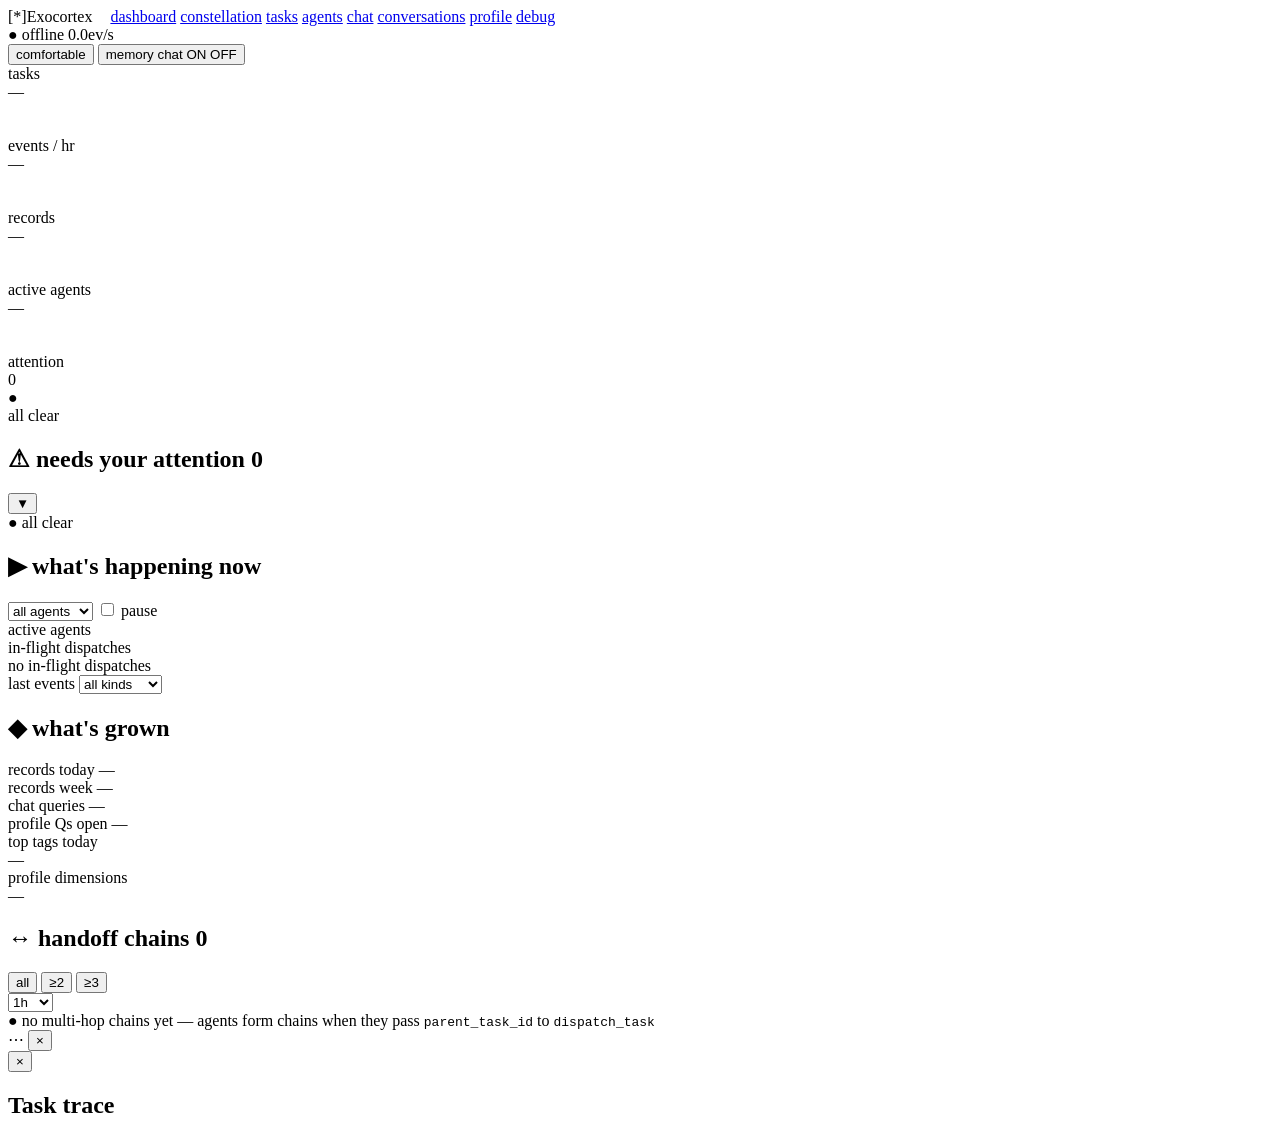
==== src/exocortex/operator/web/static/index.html @ 9dc9dac2 "Initial release: Exocortex v0.1.0 Local-first multi-agent coordination platform — shared memory, pol" ====
<!doctype html>
<html lang="en">
<head>
  <meta charset="utf-8" />
  <meta name="viewport" content="width=device-width, initial-scale=1" />
  <title>Exocortex — live dashboard</title>
  <link rel="stylesheet" href="/static/app.css" />
</head>
<body class="dash-body" data-density="comfortable">
  <header class="app-header">
    <div style="display:flex; align-items:center; gap:18px;">
      <div class="brand"><span class="glyph">[*]</span>Exocortex</div>
      <nav>
        <a href="/" class="active">dashboard</a>
        <a href="/memory">constellation</a>
        <a href="/tasks">tasks</a>
        <a href="/static/agents.html">agents</a>
        <a href="/chat">chat</a>
        <a href="/static/conversations.html">conversations</a>
        <a href="/static/profile.html">profile</a>
        <a href="/static/debug.html">debug</a>
      </nav>
    </div>
    <div class="header-right">
      <div class="status-strip" id="status-strip">
        <span class="kpi"><span id="kpi-ws-dot" style="color: var(--danger);">●</span> <span id="kpi-ws">offline</span></span>
        <span class="kpi"><span class="num alive" id="kpi-eps">0.0</span>ev/s</span>
      </div>
      <button type="button" class="dash-density" id="dash-density" title="toggle density">
        <span class="label" id="dash-density-label">comfortable</span>
      </button>
      <button type="button" class="mem-toggle off" id="mem-toggle" aria-label="memory chat toggle" title="Toggle memory chat">
        <span class="label">memory&nbsp;chat</span>
        <span class="switch">
          <span class="on">ON</span>
          <span class="off">OFF</span>
        </span>
      </button>
    </div>
  </header>

  <main class="dash-v2">
    <!-- KPI strip -->
    <section class="dash-kpis" id="dash-kpis" aria-label="dashboard kpis">
      <div class="dash-kpi" data-metric="tasks">
        <div class="kpi-label">tasks</div>
        <div class="kpi-row">
          <div class="kpi-num" id="kpi-tasks">—</div>
          <svg class="kpi-spark" id="kpi-tasks-spark" width="60" height="14" aria-hidden="true"></svg>
        </div>
        <div class="kpi-delta" id="kpi-tasks-delta">&nbsp;</div>
      </div>

      <div class="dash-kpi" data-metric="events">
        <div class="kpi-label">events / hr</div>
        <div class="kpi-row">
          <div class="kpi-num" id="kpi-events-hr">—</div>
          <svg class="kpi-spark" id="kpi-events-spark" width="60" height="14" aria-hidden="true"></svg>
        </div>
        <div class="kpi-delta" id="kpi-events-delta">&nbsp;</div>
      </div>

      <div class="dash-kpi" data-metric="records">
        <div class="kpi-label">records</div>
        <div class="kpi-row">
          <div class="kpi-num" id="kpi-records">—</div>
          <svg class="kpi-spark" id="kpi-records-spark" width="60" height="14" aria-hidden="true"></svg>
        </div>
        <div class="kpi-delta" id="kpi-records-delta">&nbsp;</div>
      </div>

      <div class="dash-kpi" data-metric="agents">
        <div class="kpi-label">active agents</div>
        <div class="kpi-row">
          <div class="kpi-num" id="kpi-agents">—</div>
          <svg class="kpi-spark" id="kpi-agents-spark" width="60" height="14" aria-hidden="true"></svg>
        </div>
        <div class="kpi-delta" id="kpi-agents-delta">&nbsp;</div>
      </div>

      <div class="dash-kpi attention" data-metric="attention" id="kpi-attention-card">
        <div class="kpi-label">attention</div>
        <div class="kpi-row">
          <div class="kpi-num" id="kpi-attention">0</div>
          <span class="kpi-glyph" id="kpi-attention-glyph">●</span>
        </div>
        <div class="kpi-delta" id="kpi-attention-delta">all clear</div>
      </div>
    </section>

    <!-- Attention panel -->
    <section class="dash-panel attn-panel" id="attn-panel" aria-label="needs your attention">
      <div class="dash-panel-head">
        <h2>
          <span class="glyph">⚠</span>
          <span class="title">needs your attention</span>
          <span class="count" id="attn-count">0</span>
        </h2>
        <button type="button" class="dash-collapse" id="attn-collapse" title="collapse" aria-expanded="true">▼</button>
      </div>
      <div class="dash-panel-body" id="attn-body">
        <div class="attn-list" id="attn-list"></div>
        <div class="attn-empty" id="attn-empty">
          <span class="dot">●</span>
          <span class="txt">all clear</span>
        </div>
      </div>
    </section>

    <!-- 3-column row: happening + grown + chains side-by-side. Keeps
         everything above the fold on typical laptop widths; stacks
         vertically below 1100px. -->
    <section class="dash-row dash-row-3col">
      <section class="dash-panel happening-panel" aria-label="what's happening now">
        <div class="dash-panel-head">
          <h2>
            <span class="glyph">▶</span>
            <span class="title">what's happening now</span>
          </h2>
          <div class="happen-controls">
            <select id="happen-agent-filter" class="dash-select" aria-label="agent filter">
              <option value="all">all agents</option>
              <option value="active">active only</option>
            </select>
            <label class="dash-check"><input type="checkbox" id="happen-pause" /> pause</label>
          </div>
        </div>
        <div class="dash-panel-body">
          <div class="happen-section">
            <div class="happen-h">active agents</div>
            <div class="happen-agents" id="happen-agents"></div>
          </div>

          <div class="happen-section">
            <div class="happen-h">in-flight dispatches</div>
            <div class="happen-dispatches" id="happen-dispatches">
              <div class="happen-empty">no in-flight dispatches</div>
            </div>
          </div>

          <div class="happen-section happen-feed-section">
            <div class="happen-h">
              <span>last events</span>
              <select id="happen-feed-kind" class="dash-select dash-select-sm" aria-label="event kind filter">
                <option value="all">all kinds</option>
                <option value="task">task.*</option>
                <option value="tool">tool.*</option>
                <option value="memory">memory.*</option>
                <option value="approval">approval.*</option>
                <option value="handoff">handoff.*</option>
              </select>
            </div>
            <div class="happen-feed" id="happen-feed"></div>
          </div>
        </div>
      </section>

      <section class="dash-panel grown-panel" aria-label="what's grown">
        <div class="dash-panel-head">
          <h2>
            <span class="glyph">◆</span>
            <span class="title">what's grown</span>
          </h2>
        </div>
        <div class="dash-panel-body">
          <div class="grown-stats" id="grown-stats">
            <div class="grown-stat">
              <span class="k">records today</span>
              <span class="v" id="grown-records-today">—</span>
            </div>
            <div class="grown-stat">
              <span class="k">records week</span>
              <span class="v" id="grown-records-week">—</span>
            </div>
            <div class="grown-stat">
              <span class="k">chat queries</span>
              <span class="v" id="grown-chat-queries">—</span>
            </div>
            <div class="grown-stat">
              <span class="k">profile Qs open</span>
              <span class="v" id="grown-profile-q">—</span>
              <a class="grown-stat-link" id="grown-profile-link" href="/static/profile.html" hidden>answer ↗</a>
            </div>
          </div>

          <div class="grown-section">
            <div class="grown-h">top tags today</div>
            <div class="grown-tags" id="grown-tags">
              <div class="grown-empty">—</div>
            </div>
          </div>

          <div class="grown-section">
            <div class="grown-h">profile dimensions</div>
            <div class="grown-dims" id="grown-dims">
              <div class="grown-empty">—</div>
            </div>
          </div>
        </div>
      </section>

      <!-- Chains as third column in the row. -->
      <section class="dash-panel chains-panel" id="chains-panel" aria-label="handoff chains">
        <div class="dash-panel-head">
          <h2>
            <span class="glyph">↔</span>
            <span class="title">handoff chains</span>
            <span class="count" id="chains-count">0</span>
          </h2>
          <div class="chains-controls">
            <div class="chains-chips" role="tablist" aria-label="min hops">
              <button type="button" class="chain-chip" data-min-hops="1">all</button>
              <button type="button" class="chain-chip" data-min-hops="2">≥2</button>
              <button type="button" class="chain-chip" data-min-hops="3">≥3</button>
            </div>
            <select id="chains-window" class="dash-select dash-select-sm" aria-label="time window">
              <option value="1h">1h</option>
              <option value="24h">24h</option>
              <option value="7d">7d</option>
              <option value="all">all</option>
            </select>
          </div>
        </div>
        <div class="dash-panel-body">
          <div class="chains-list" id="chains-list"></div>
          <div class="chains-empty" id="chains-empty">
            <span class="dot mono">●</span>
            <span class="txt mono">no multi-hop chains yet — agents form chains when they pass <code>parent_task_id</code> to <code>dispatch_task</code></span>
          </div>
        </div>
      </section>
    </section>

  </main>

  <!-- Swimlane drawer (hidden until a chain is opened) -->
  <aside class="chain-drawer" id="chain-drawer" aria-hidden="true">
    <div class="chain-drawer-handle">
      <span class="cdh-grip mono">⋯</span>
      <button type="button" class="chain-drawer-close" id="chain-drawer-close" aria-label="close swimlane">×</button>
    </div>
    <div class="chain-drawer-body" id="chain-drawer-body"></div>
  </aside>

  <aside class="trace-panel" id="trace-panel">
    <button class="close" id="trace-close" aria-label="close trace">×</button>
    <h2>Task trace</h2>
    <div class="task-id" id="trace-task-id"></div>
    <div id="trace-events"></div>
  </aside>

  <script src="/static/memchat.js"></script>
  <script src="/static/chains.js"></script>
  <script src="/static/dashboard.js"></script>
</body>
</html>
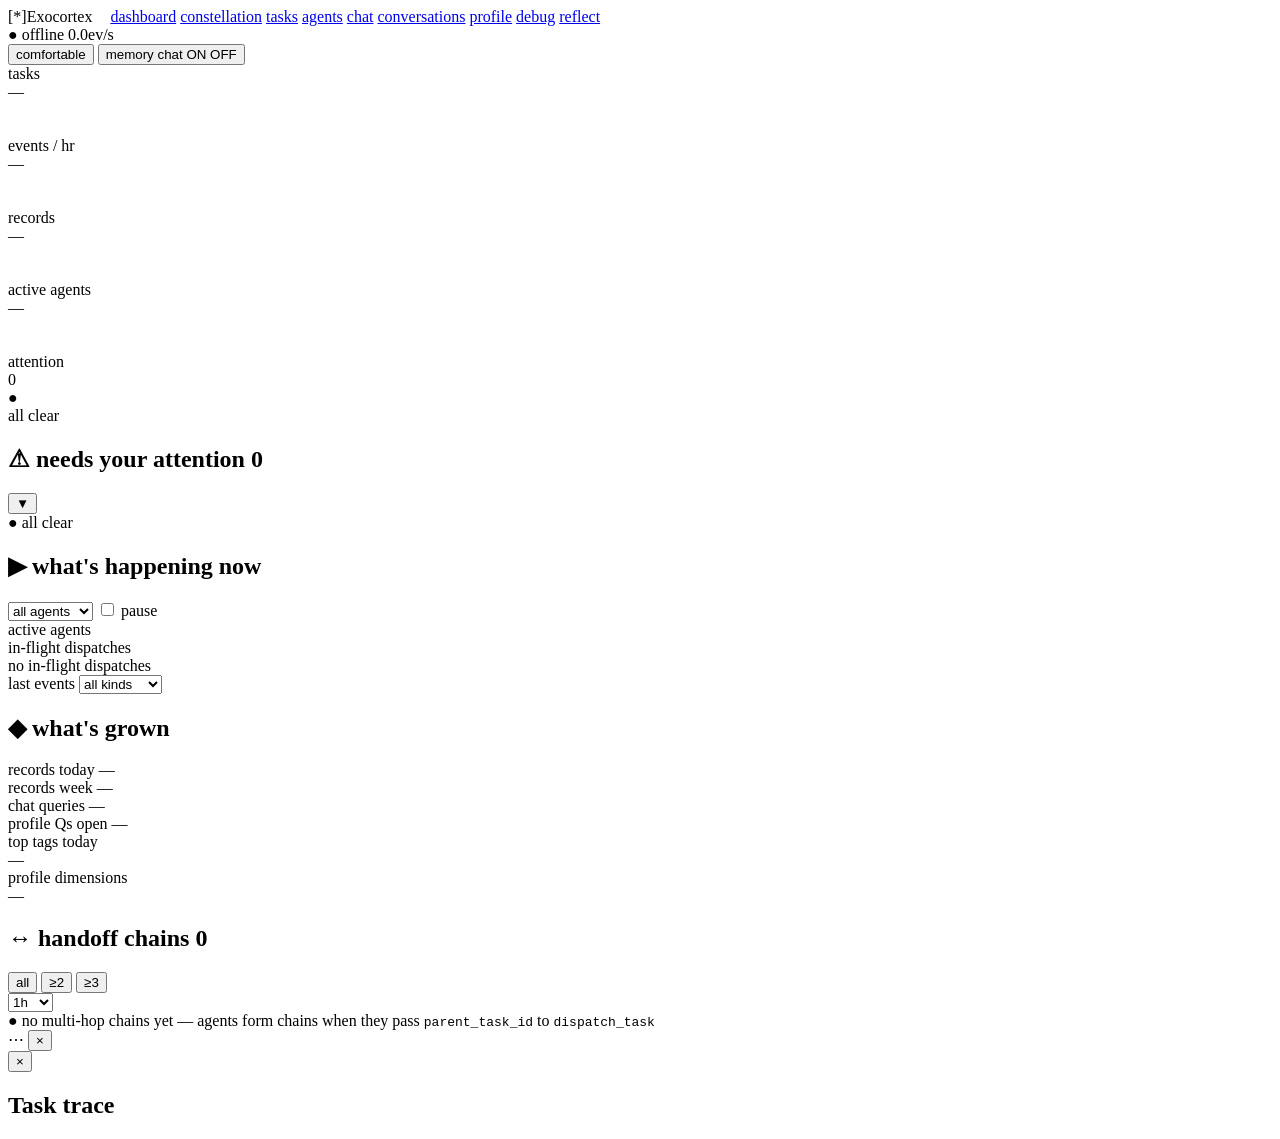
==== commit 7051baa9: "feat(reflect): /reflect page + insights API (projection over events) Adds GET/POST /api/insights* ro" ====
--- a/src/exocortex/operator/web/static/index.html
+++ b/src/exocortex/operator/web/static/index.html
@@ -19,6 +19,7 @@
         <a href="/static/conversations.html">conversations</a>
         <a href="/static/profile.html">profile</a>
         <a href="/static/debug.html">debug</a>
+        <a href="/reflect">reflect</a>
       </nav>
     </div>
     <div class="header-right">
@@ -249,6 +250,7 @@
     <div id="trace-events"></div>
   </aside>
 
+  <script src="/static/common.js"></script>
   <script src="/static/memchat.js"></script>
   <script src="/static/chains.js"></script>
   <script src="/static/dashboard.js"></script>
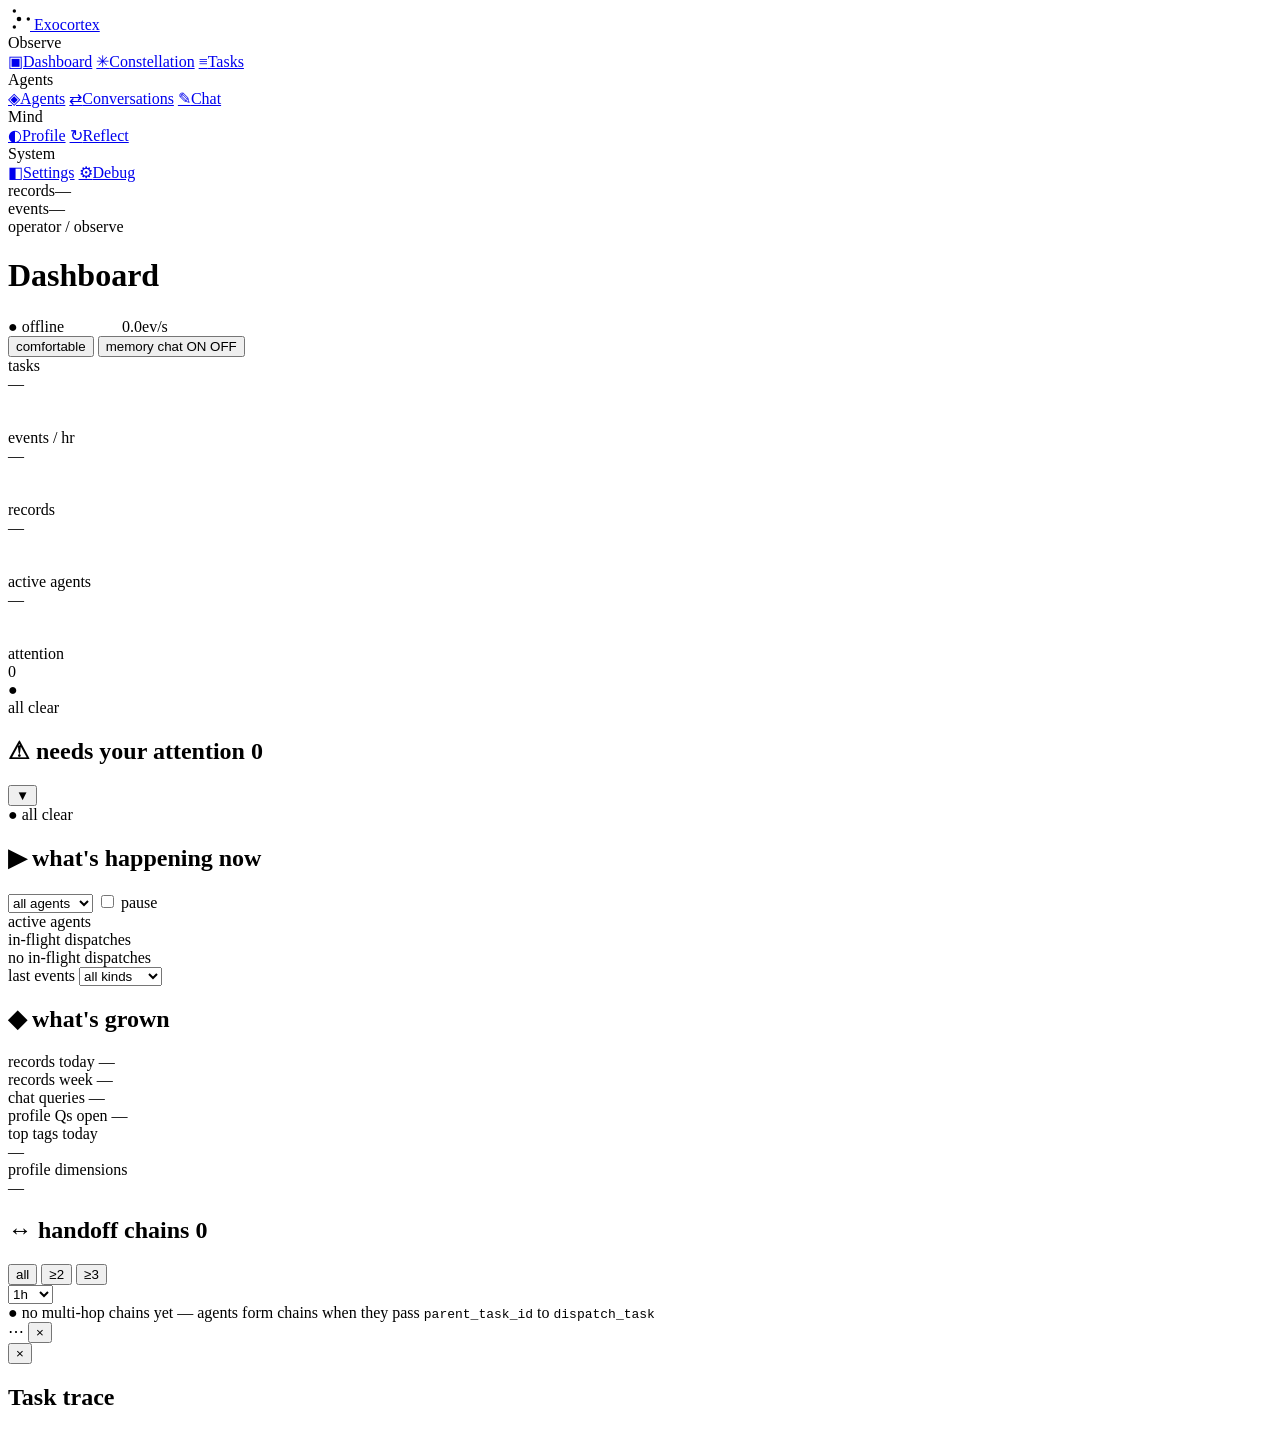
==== commit 862edbbb: "ui: v2 visual refresh — left rail, 6-theme token system, motion, Settings - app.css: replace the Git" ====
--- a/src/exocortex/operator/web/static/index.html
+++ b/src/exocortex/operator/web/static/index.html
@@ -1,31 +1,54 @@
 <!doctype html>
 <html lang="en">
 <head>
+<script>/* theme boot: set data-theme before first paint (persisted by Settings) */
+try{var _t=localStorage.getItem("exo-theme");if(_t&&_t!=="auto")document.documentElement.dataset.theme=_t;}catch(e){}</script>
   <meta charset="utf-8" />
   <meta name="viewport" content="width=device-width, initial-scale=1" />
   <title>Exocortex — live dashboard</title>
   <link rel="stylesheet" href="/static/app.css" />
 </head>
-<body class="dash-body" data-density="comfortable">
+<body class="shell-v2 dash-body" data-density="comfortable">
+  <nav class="rail" aria-label="primary">
+    <a class="brand" href="/"><svg width="22" height="22" viewBox="0 0 26 26" aria-hidden="true">
+          <polygon points="24,13 18.5,22.5 7.5,22.5 2,13 7.5,3.5 18.5,3.5" fill="none" stroke="var(--accent)" stroke-width="1.7" stroke-linejoin="round"/>
+          <path d="M13 13 L24 13 M13 13 L7.5 22.5 M13 13 L7.5 3.5" fill="none" stroke="var(--accent-2)" stroke-width="1.4"/>
+          <circle cx="24" cy="13" r="2" fill="var(--accent-2)"/><circle cx="7.5" cy="22.5" r="2" fill="var(--accent-2)"/><circle cx="7.5" cy="3.5" r="2" fill="var(--accent-2)"/>
+          <circle cx="13" cy="13" r="2.7" fill="var(--accent)"/>
+        </svg>
+      <span class="brand-name">Exocortex</span>
+    </a>
+    <div class="rail-group-h">Observe</div>
+    <a class="nav-item active" href="/" aria-current="page"><span class="ico">▣</span><span class="lbl">Dashboard</span></a>
+    <a class="nav-item" href="/memory"><span class="ico">✳</span><span class="lbl">Constellation</span></a>
+    <a class="nav-item" href="/tasks"><span class="ico">≡</span><span class="lbl">Tasks</span></a>
+    <div class="rail-group-h">Agents</div>
+    <a class="nav-item" href="/agents"><span class="ico">◈</span><span class="lbl">Agents</span></a>
+    <a class="nav-item" href="/conversations"><span class="ico">⇄</span><span class="lbl">Conversations</span></a>
+    <a class="nav-item" href="/chat"><span class="ico">✎</span><span class="lbl">Chat</span></a>
+    <div class="rail-group-h">Mind</div>
+    <a class="nav-item" href="/profile"><span class="ico">◐</span><span class="lbl">Profile</span></a>
+    <a class="nav-item" href="/reflect"><span class="ico">↻</span><span class="lbl">Reflect</span></a>
+    <div class="rail-group-h">System</div>
+    <a class="nav-item" href="/settings"><span class="ico">◧</span><span class="lbl">Settings</span></a>
+    <a class="nav-item" href="/debug"><span class="ico">⚙</span><span class="lbl">Debug</span></a>
+    <div class="rail-foot">
+      <div class="stat-box">
+        <div class="srow"><span class="k">records</span><span class="v" id="rail-records">—</span></div>
+        <div class="srow"><span class="k">events</span><span class="v" id="rail-events">—</span></div>
+      </div>
+    </div>
+  </nav>
+  <div class="main-col">
   <header class="app-header">
-    <div style="display:flex; align-items:center; gap:18px;">
-      <div class="brand"><span class="glyph">[*]</span>Exocortex</div>
-      <nav>
-        <a href="/" class="active">dashboard</a>
-        <a href="/memory">constellation</a>
-        <a href="/tasks">tasks</a>
-        <a href="/static/agents.html">agents</a>
-        <a href="/chat">chat</a>
-        <a href="/static/conversations.html">conversations</a>
-        <a href="/static/profile.html">profile</a>
-        <a href="/static/debug.html">debug</a>
-        <a href="/reflect">reflect</a>
-      </nav>
+    <div class="page-title">
+      <div class="crumb">operator / observe</div>
+      <h1>Dashboard</h1>
     </div>
     <div class="header-right">
       <div class="status-strip" id="status-strip">
         <span class="kpi"><span id="kpi-ws-dot" style="color: var(--danger);">●</span> <span id="kpi-ws">offline</span></span>
-        <span class="kpi"><span class="num alive" id="kpi-eps">0.0</span>ev/s</span>
+        <span class="kpi kpi-ekg"><svg width="54" height="16" viewBox="0 0 54 16" aria-hidden="true"><path d="M0 8 L10 8 L14 8 L17 3 L20 13 L23 8 L34 8 L38 6 L41 10 L44 8 L54 8" fill="none" stroke="var(--accent)" stroke-width="1.6" stroke-linejoin="round" opacity=".3"/><path class="ekg-sweep" pathLength="100" d="M0 8 L10 8 L14 8 L17 3 L20 13 L23 8 L34 8 L38 6 L41 10 L44 8 L54 8" fill="none" stroke="var(--accent)" stroke-width="1.6" stroke-linejoin="round"/></svg><span class="num alive" id="kpi-eps">0.0</span>ev/s</span>
       </div>
       <button type="button" class="dash-density" id="dash-density" title="toggle density">
         <span class="label" id="dash-density-label">comfortable</span>
@@ -254,5 +277,6 @@
   <script src="/static/memchat.js"></script>
   <script src="/static/chains.js"></script>
   <script src="/static/dashboard.js"></script>
+  </div><!-- /main-col -->
 </body>
 </html>
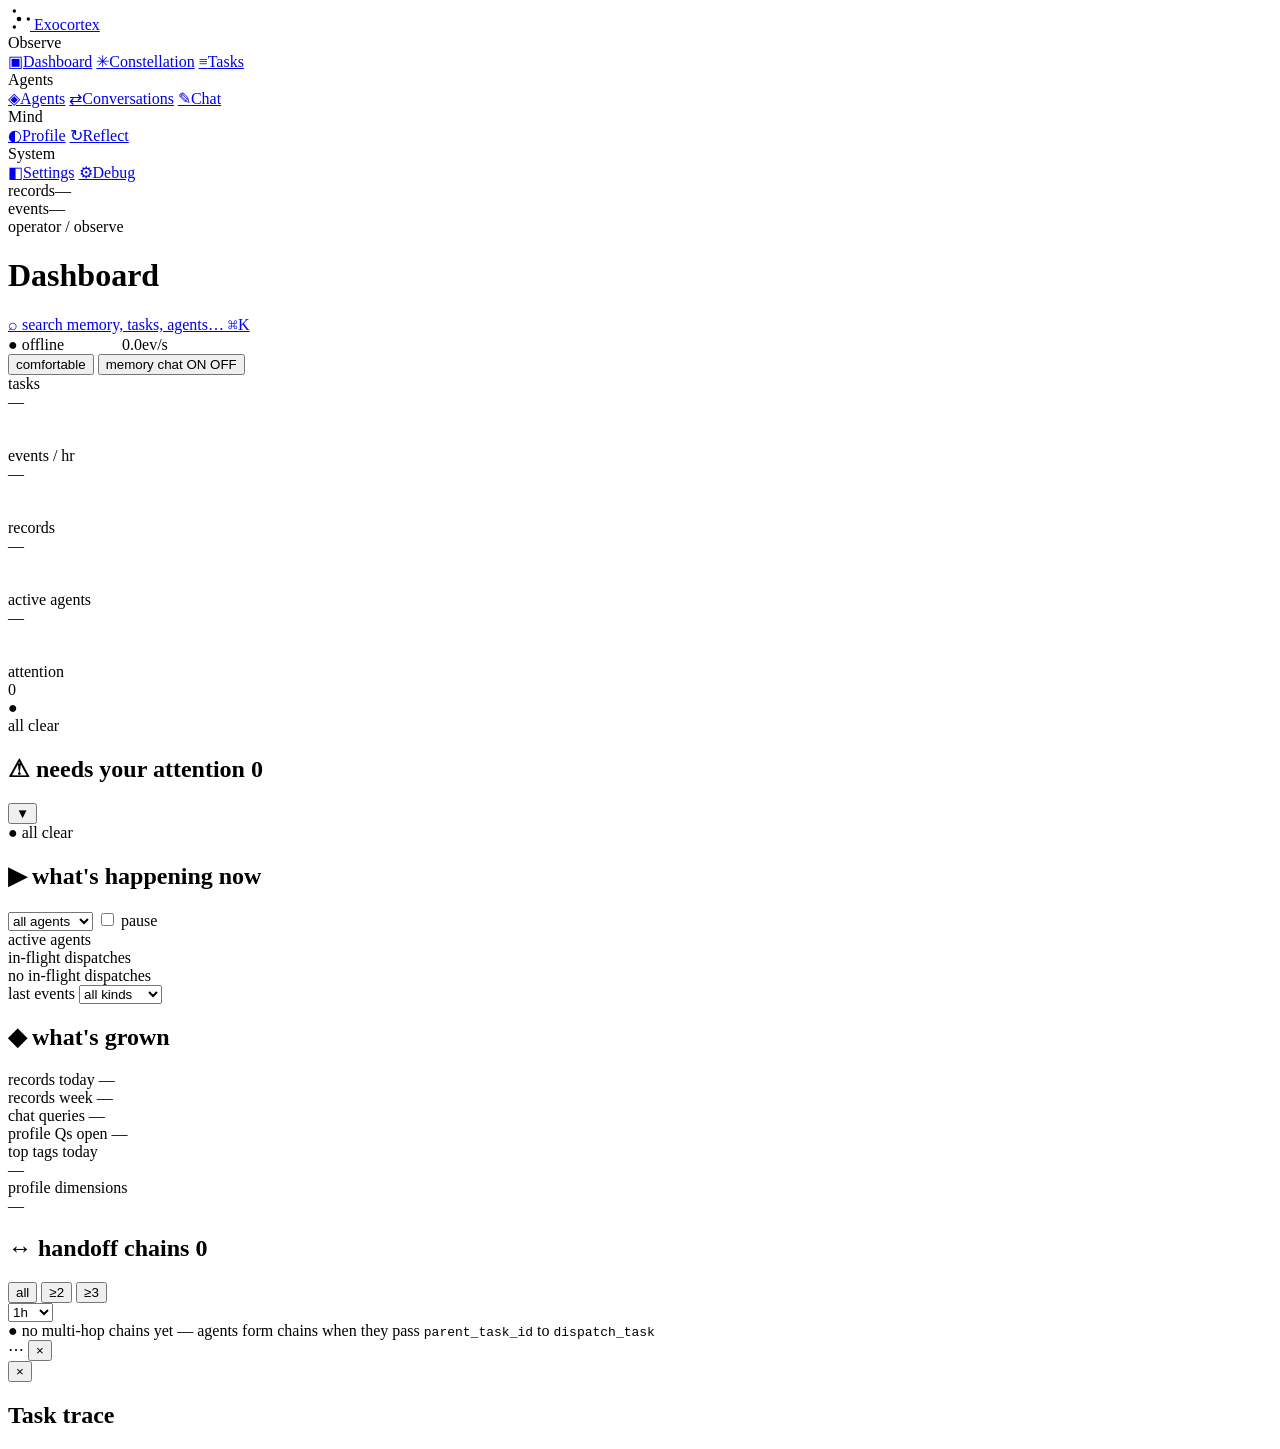
==== commit 54ea4609: "ui: dashboard rebuilt to the v2 mockup — presence cards, custody lanes, search - dashboard.js: agent" ====
--- a/src/exocortex/operator/web/static/index.html
+++ b/src/exocortex/operator/web/static/index.html
@@ -45,6 +45,10 @@
       <div class="crumb">operator / observe</div>
       <h1>Dashboard</h1>
     </div>
+    <a class="searchbox" href="/memory" role="search" title="search the constellation (semantic + keyword)">
+      <span>⌕</span> <span class="sb-hint">search memory, tasks, agents…</span>
+      <span class="kbd">⌘K</span>
+    </a>
     <div class="header-right">
       <div class="status-strip" id="status-strip">
         <span class="kpi"><span id="kpi-ws-dot" style="color: var(--danger);">●</span> <span id="kpi-ws">offline</span></span>
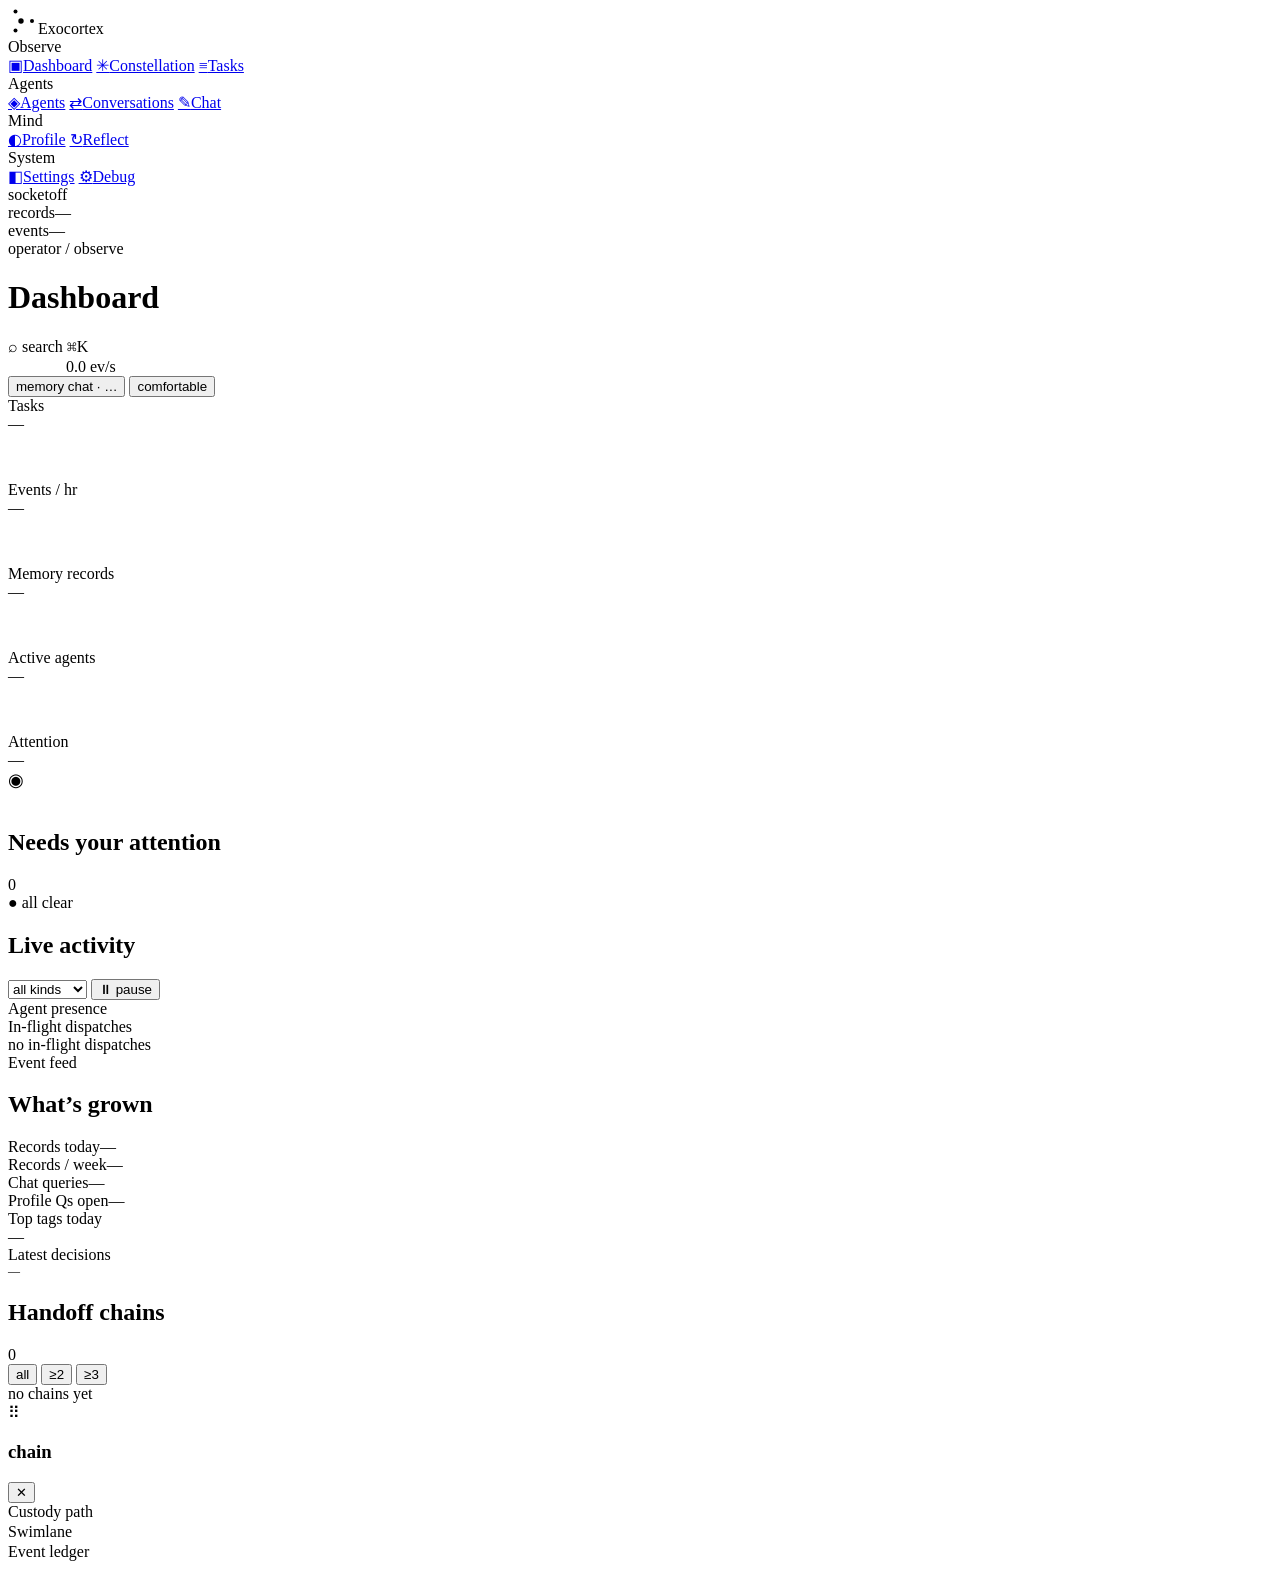
==== commit 5210a9db: "ui: rebuild operator frontend from scratch as the v2 mockup SPA The refresh mockup is now the app. O" ====
--- a/src/exocortex/operator/web/static/index.html
+++ b/src/exocortex/operator/web/static/index.html
@@ -1,286 +1,591 @@
 <!doctype html>
 <html lang="en">
 <head>
-<script>/* theme boot: set data-theme before first paint (persisted by Settings) */
+<script>/* theme boot: apply persisted theme before first paint */
 try{var _t=localStorage.getItem("exo-theme");if(_t&&_t!=="auto")document.documentElement.dataset.theme=_t;}catch(e){}</script>
   <meta charset="utf-8" />
   <meta name="viewport" content="width=device-width, initial-scale=1" />
-  <title>Exocortex — live dashboard</title>
-  <link rel="stylesheet" href="/static/app.css" />
+  <title>Exocortex</title>
+  <link rel="stylesheet" href="/static/exo.css" />
 </head>
-<body class="shell-v2 dash-body" data-density="comfortable">
+<body>
+
+<div class="shell">
+
+  <!-- ================= left rail ================= -->
   <nav class="rail" aria-label="primary">
-    <a class="brand" href="/"><svg width="22" height="22" viewBox="0 0 26 26" aria-hidden="true">
-          <polygon points="24,13 18.5,22.5 7.5,22.5 2,13 7.5,3.5 18.5,3.5" fill="none" stroke="var(--accent)" stroke-width="1.7" stroke-linejoin="round"/>
-          <path d="M13 13 L24 13 M13 13 L7.5 22.5 M13 13 L7.5 3.5" fill="none" stroke="var(--accent-2)" stroke-width="1.4"/>
-          <circle cx="24" cy="13" r="2" fill="var(--accent-2)"/><circle cx="7.5" cy="22.5" r="2" fill="var(--accent-2)"/><circle cx="7.5" cy="3.5" r="2" fill="var(--accent-2)"/>
+    <div class="brand clickable" data-view="dashboard" role="link" tabindex="0" aria-label="Exocortex home">
+      <span class="mark" aria-hidden="true">
+        <svg width="26" height="26" viewBox="0 0 26 26">
+          <polygon points="24,13 18.5,22.5 7.5,22.5 2,13 7.5,3.5 18.5,3.5"
+                   fill="none" stroke="var(--accent)" stroke-width="1.7" stroke-linejoin="round"/>
+          <path d="M13 13 L24 13 M13 13 L7.5 22.5 M13 13 L7.5 3.5"
+                fill="none" stroke="var(--accent-2)" stroke-width="1.4"/>
+          <circle cx="24" cy="13" r="2" fill="var(--accent-2)"/>
+          <circle cx="7.5" cy="22.5" r="2" fill="var(--accent-2)"/>
+          <circle cx="7.5" cy="3.5" r="2" fill="var(--accent-2)"/>
           <circle cx="13" cy="13" r="2.7" fill="var(--accent)"/>
         </svg>
+      </span>
       <span class="brand-name">Exocortex</span>
-    </a>
+    </div>
+
     <div class="rail-group-h">Observe</div>
-    <a class="nav-item active" href="/" aria-current="page"><span class="ico">▣</span><span class="lbl">Dashboard</span></a>
-    <a class="nav-item" href="/memory"><span class="ico">✳</span><span class="lbl">Constellation</span></a>
-    <a class="nav-item" href="/tasks"><span class="ico">≡</span><span class="lbl">Tasks</span></a>
+    <a class="nav-item" href="/" data-view="dashboard"><span class="ico">▣</span><span class="lbl">Dashboard</span></a>
+    <a class="nav-item" href="/memory" data-view="constellation"><span class="ico">✳</span><span class="lbl">Constellation</span></a>
+    <a class="nav-item" href="/tasks" data-view="tasks"><span class="ico">≡</span><span class="lbl">Tasks</span></a>
+
     <div class="rail-group-h">Agents</div>
-    <a class="nav-item" href="/agents"><span class="ico">◈</span><span class="lbl">Agents</span></a>
-    <a class="nav-item" href="/conversations"><span class="ico">⇄</span><span class="lbl">Conversations</span></a>
-    <a class="nav-item" href="/chat"><span class="ico">✎</span><span class="lbl">Chat</span></a>
+    <a class="nav-item" href="/agents" data-view="agents"><span class="ico">◈</span><span class="lbl">Agents</span></a>
+    <a class="nav-item" href="/conversations" data-view="conversations"><span class="ico">⇄</span><span class="lbl">Conversations</span></a>
+    <a class="nav-item" href="/chat" data-view="chat"><span class="ico">✎</span><span class="lbl">Chat</span></a>
+
     <div class="rail-group-h">Mind</div>
-    <a class="nav-item" href="/profile"><span class="ico">◐</span><span class="lbl">Profile</span></a>
-    <a class="nav-item" href="/reflect"><span class="ico">↻</span><span class="lbl">Reflect</span></a>
+    <a class="nav-item" href="/profile" data-view="profile"><span class="ico">◐</span><span class="lbl">Profile</span></a>
+    <a class="nav-item" href="/reflect" data-view="reflect"><span class="ico">↻</span><span class="lbl">Reflect</span></a>
+
     <div class="rail-group-h">System</div>
-    <a class="nav-item" href="/settings"><span class="ico">◧</span><span class="lbl">Settings</span></a>
-    <a class="nav-item" href="/debug"><span class="ico">⚙</span><span class="lbl">Debug</span></a>
+    <a class="nav-item" href="/settings" data-view="settings"><span class="ico">◧</span><span class="lbl">Settings</span></a>
+    <a class="nav-item" href="/debug" data-view="debug"><span class="ico">⚙</span><span class="lbl">Debug</span></a>
+
     <div class="rail-foot">
       <div class="stat-box">
-        <div class="srow"><span class="k">records</span><span class="v" id="rail-records">—</span></div>
-        <div class="srow"><span class="k">events</span><span class="v" id="rail-events">—</span></div>
+        <div class="srow"><span class="k"><span class="ws-dot" id="rail-ws-dot"></span>socket</span><span class="v" id="rail-ws">off</span></div>
+        <div class="srow"><span class="k">records</span><span class="v num" id="rail-records">—</span></div>
+        <div class="srow"><span class="k">events</span><span class="v num" id="rail-events">—</span></div>
       </div>
     </div>
   </nav>
-  <div class="main-col">
-  <header class="app-header">
-    <div class="page-title">
-      <div class="crumb">operator / observe</div>
-      <h1>Dashboard</h1>
-    </div>
-    <a class="searchbox" href="/memory" role="search" title="search the constellation (semantic + keyword)">
-      <span>⌕</span> <span class="sb-hint">search memory, tasks, agents…</span>
-      <span class="kbd">⌘K</span>
-    </a>
-    <div class="header-right">
-      <div class="status-strip" id="status-strip">
-        <span class="kpi"><span id="kpi-ws-dot" style="color: var(--danger);">●</span> <span id="kpi-ws">offline</span></span>
-        <span class="kpi kpi-ekg"><svg width="54" height="16" viewBox="0 0 54 16" aria-hidden="true"><path d="M0 8 L10 8 L14 8 L17 3 L20 13 L23 8 L34 8 L38 6 L41 10 L44 8 L54 8" fill="none" stroke="var(--accent)" stroke-width="1.6" stroke-linejoin="round" opacity=".3"/><path class="ekg-sweep" pathLength="100" d="M0 8 L10 8 L14 8 L17 3 L20 13 L23 8 L34 8 L38 6 L41 10 L44 8 L54 8" fill="none" stroke="var(--accent)" stroke-width="1.6" stroke-linejoin="round"/></svg><span class="num alive" id="kpi-eps">0.0</span>ev/s</span>
-      </div>
-      <button type="button" class="dash-density" id="dash-density" title="toggle density">
-        <span class="label" id="dash-density-label">comfortable</span>
-      </button>
-      <button type="button" class="mem-toggle off" id="mem-toggle" aria-label="memory chat toggle" title="Toggle memory chat">
-        <span class="label">memory&nbsp;chat</span>
-        <span class="switch">
-          <span class="on">ON</span>
-          <span class="off">OFF</span>
-        </span>
-      </button>
-    </div>
-  </header>
-
-  <main class="dash-v2">
-    <!-- KPI strip -->
-    <section class="dash-kpis" id="dash-kpis" aria-label="dashboard kpis">
-      <div class="dash-kpi" data-metric="tasks">
-        <div class="kpi-label">tasks</div>
-        <div class="kpi-row">
-          <div class="kpi-num" id="kpi-tasks">—</div>
-          <svg class="kpi-spark" id="kpi-tasks-spark" width="60" height="14" aria-hidden="true"></svg>
-        </div>
-        <div class="kpi-delta" id="kpi-tasks-delta">&nbsp;</div>
-      </div>
-
-      <div class="dash-kpi" data-metric="events">
-        <div class="kpi-label">events / hr</div>
-        <div class="kpi-row">
-          <div class="kpi-num" id="kpi-events-hr">—</div>
-          <svg class="kpi-spark" id="kpi-events-spark" width="60" height="14" aria-hidden="true"></svg>
-        </div>
-        <div class="kpi-delta" id="kpi-events-delta">&nbsp;</div>
-      </div>
-
-      <div class="dash-kpi" data-metric="records">
-        <div class="kpi-label">records</div>
-        <div class="kpi-row">
-          <div class="kpi-num" id="kpi-records">—</div>
-          <svg class="kpi-spark" id="kpi-records-spark" width="60" height="14" aria-hidden="true"></svg>
-        </div>
-        <div class="kpi-delta" id="kpi-records-delta">&nbsp;</div>
-      </div>
-
-      <div class="dash-kpi" data-metric="agents">
-        <div class="kpi-label">active agents</div>
-        <div class="kpi-row">
-          <div class="kpi-num" id="kpi-agents">—</div>
-          <svg class="kpi-spark" id="kpi-agents-spark" width="60" height="14" aria-hidden="true"></svg>
-        </div>
-        <div class="kpi-delta" id="kpi-agents-delta">&nbsp;</div>
-      </div>
-
-      <div class="dash-kpi attention" data-metric="attention" id="kpi-attention-card">
-        <div class="kpi-label">attention</div>
-        <div class="kpi-row">
-          <div class="kpi-num" id="kpi-attention">0</div>
-          <span class="kpi-glyph" id="kpi-attention-glyph">●</span>
-        </div>
-        <div class="kpi-delta" id="kpi-attention-delta">all clear</div>
-      </div>
-    </section>
-
-    <!-- Attention panel -->
-    <section class="dash-panel attn-panel" id="attn-panel" aria-label="needs your attention">
-      <div class="dash-panel-head">
-        <h2>
-          <span class="glyph">⚠</span>
-          <span class="title">needs your attention</span>
-          <span class="count" id="attn-count">0</span>
-        </h2>
-        <button type="button" class="dash-collapse" id="attn-collapse" title="collapse" aria-expanded="true">▼</button>
-      </div>
-      <div class="dash-panel-body" id="attn-body">
-        <div class="attn-list" id="attn-list"></div>
-        <div class="attn-empty" id="attn-empty">
-          <span class="dot">●</span>
-          <span class="txt">all clear</span>
-        </div>
-      </div>
-    </section>
-
-    <!-- 3-column row: happening + grown + chains side-by-side. Keeps
-         everything above the fold on typical laptop widths; stacks
-         vertically below 1100px. -->
-    <section class="dash-row dash-row-3col">
-      <section class="dash-panel happening-panel" aria-label="what's happening now">
-        <div class="dash-panel-head">
-          <h2>
-            <span class="glyph">▶</span>
-            <span class="title">what's happening now</span>
-          </h2>
-          <div class="happen-controls">
-            <select id="happen-agent-filter" class="dash-select" aria-label="agent filter">
-              <option value="all">all agents</option>
-              <option value="active">active only</option>
-            </select>
-            <label class="dash-check"><input type="checkbox" id="happen-pause" /> pause</label>
-          </div>
-        </div>
-        <div class="dash-panel-body">
-          <div class="happen-section">
-            <div class="happen-h">active agents</div>
-            <div class="happen-agents" id="happen-agents"></div>
-          </div>
-
-          <div class="happen-section">
-            <div class="happen-h">in-flight dispatches</div>
-            <div class="happen-dispatches" id="happen-dispatches">
-              <div class="happen-empty">no in-flight dispatches</div>
-            </div>
-          </div>
-
-          <div class="happen-section happen-feed-section">
-            <div class="happen-h">
-              <span>last events</span>
-              <select id="happen-feed-kind" class="dash-select dash-select-sm" aria-label="event kind filter">
+
+  <!-- ================= main ================= -->
+  <div class="main">
+
+    <header class="topbar">
+      <div>
+        <div class="crumb" id="tb-crumb">operator / observe</div>
+        <h1 id="tb-title">Dashboard</h1>
+      </div>
+      <div class="searchbox" role="search" id="global-search" tabindex="0">
+        <span>⌕</span> <span>search</span>
+        <span class="kbd">⌘K</span>
+      </div>
+      <span class="spacer"></span>
+      <div class="pulse-chip" title="event rate">
+        <svg width="54" height="16" viewBox="0 0 54 16" aria-hidden="true">
+          <path d="M0 8 L10 8 L14 8 L17 3 L20 13 L23 8 L34 8 L38 6 L41 10 L44 8 L54 8"
+                fill="none" stroke="var(--accent)" stroke-width="1.6" stroke-linejoin="round" opacity=".3"/>
+          <path class="ekg-sweep" pathLength="100"
+                d="M0 8 L10 8 L14 8 L17 3 L20 13 L23 8 L34 8 L38 6 L41 10 L44 8 L54 8"
+                fill="none" stroke="var(--accent)" stroke-width="1.6" stroke-linejoin="round"/>
+        </svg>
+        <span><span class="v num" id="evps">0.0</span> ev/s</span>
+      </div>
+      <button class="tb-toggle" id="memchat-toggle" type="button">memory chat · …</button>
+      <button class="tb-toggle" id="density-toggle" type="button">comfortable</button>
+    </header>
+
+    <main class="content">
+
+    <!-- ══════════════════════ DASHBOARD ══════════════════════ -->
+    <div class="page" id="page-dashboard">
+
+      <section class="kpis" aria-label="key metrics">
+        <div class="kpi-card">
+          <div class="k">Tasks</div>
+          <div class="row">
+            <div class="v num" id="kpi-tasks">—</div>
+            <svg class="spark" id="spark-tasks" width="72" height="26" viewBox="0 0 72 26" aria-hidden="true"></svg>
+          </div>
+          <div class="delta num" id="kpi-tasks-delta">&nbsp;</div>
+        </div>
+        <div class="kpi-card">
+          <div class="k">Events / hr</div>
+          <div class="row">
+            <div class="v num" id="kpi-events">—</div>
+            <svg class="spark" id="spark-events" width="72" height="26" viewBox="0 0 72 26" aria-hidden="true"></svg>
+          </div>
+          <div class="delta num" id="kpi-events-delta">&nbsp;</div>
+        </div>
+        <div class="kpi-card">
+          <div class="k">Memory records</div>
+          <div class="row">
+            <div class="v num" id="kpi-records">—</div>
+            <svg class="spark" id="spark-records" width="72" height="26" viewBox="0 0 72 26" aria-hidden="true"></svg>
+          </div>
+          <div class="delta num" id="kpi-records-delta">&nbsp;</div>
+        </div>
+        <div class="kpi-card">
+          <div class="k">Active agents</div>
+          <div class="row">
+            <div class="v num" id="kpi-agents">—</div>
+            <svg class="spark" id="spark-agents" width="72" height="26" viewBox="0 0 72 26" aria-hidden="true"></svg>
+          </div>
+          <div class="delta num" id="kpi-agents-delta">&nbsp;</div>
+        </div>
+        <div class="kpi-card" id="kpi-attn-card">
+          <div class="k">Attention</div>
+          <div class="row">
+            <div class="v num" id="kpi-attn">—</div>
+            <span style="font-size:18px;" id="kpi-attn-glyph">◉</span>
+          </div>
+          <div class="delta" id="kpi-attn-delta">&nbsp;</div>
+        </div>
+      </section>
+
+      <section class="panel" aria-label="needs your attention">
+        <div class="panel-h">
+          <h2>Needs your attention</h2>
+          <span class="count num" id="attn-count">0</span>
+        </div>
+        <div class="panel-b">
+          <div class="attn-list" id="attn-list"><div class="empty-note">● all clear</div></div>
+        </div>
+      </section>
+
+      <section class="live-row">
+        <section class="panel" aria-label="live activity">
+          <div class="panel-h">
+            <h2>Live activity</h2>
+            <div class="tools">
+              <select id="feed-kind" class="sel" aria-label="event kind filter">
                 <option value="all">all kinds</option>
                 <option value="task">task.*</option>
                 <option value="tool">tool.*</option>
                 <option value="memory">memory.*</option>
-                <option value="approval">approval.*</option>
                 <option value="handoff">handoff.*</option>
               </select>
-            </div>
-            <div class="happen-feed" id="happen-feed"></div>
-          </div>
-        </div>
-      </section>
-
-      <section class="dash-panel grown-panel" aria-label="what's grown">
-        <div class="dash-panel-head">
-          <h2>
-            <span class="glyph">◆</span>
-            <span class="title">what's grown</span>
-          </h2>
-        </div>
-        <div class="dash-panel-body">
-          <div class="grown-stats" id="grown-stats">
-            <div class="grown-stat">
-              <span class="k">records today</span>
-              <span class="v" id="grown-records-today">—</span>
-            </div>
-            <div class="grown-stat">
-              <span class="k">records week</span>
-              <span class="v" id="grown-records-week">—</span>
-            </div>
-            <div class="grown-stat">
-              <span class="k">chat queries</span>
-              <span class="v" id="grown-chat-queries">—</span>
-            </div>
-            <div class="grown-stat">
-              <span class="k">profile Qs open</span>
-              <span class="v" id="grown-profile-q">—</span>
-              <a class="grown-stat-link" id="grown-profile-link" href="/static/profile.html" hidden>answer ↗</a>
-            </div>
-          </div>
-
-          <div class="grown-section">
-            <div class="grown-h">top tags today</div>
-            <div class="grown-tags" id="grown-tags">
-              <div class="grown-empty">—</div>
-            </div>
-          </div>
-
-          <div class="grown-section">
-            <div class="grown-h">profile dimensions</div>
-            <div class="grown-dims" id="grown-dims">
-              <div class="grown-empty">—</div>
-            </div>
-          </div>
-        </div>
-      </section>
-
-      <!-- Chains as third column in the row. -->
-      <section class="dash-panel chains-panel" id="chains-panel" aria-label="handoff chains">
-        <div class="dash-panel-head">
-          <h2>
-            <span class="glyph">↔</span>
-            <span class="title">handoff chains</span>
-            <span class="count" id="chains-count">0</span>
-          </h2>
-          <div class="chains-controls">
-            <div class="chains-chips" role="tablist" aria-label="min hops">
-              <button type="button" class="chain-chip" data-min-hops="1">all</button>
-              <button type="button" class="chain-chip" data-min-hops="2">≥2</button>
-              <button type="button" class="chain-chip" data-min-hops="3">≥3</button>
-            </div>
-            <select id="chains-window" class="dash-select dash-select-sm" aria-label="time window">
-              <option value="1h">1h</option>
-              <option value="24h">24h</option>
-              <option value="7d">7d</option>
-              <option value="all">all</option>
-            </select>
-          </div>
-        </div>
-        <div class="dash-panel-body">
-          <div class="chains-list" id="chains-list"></div>
-          <div class="chains-empty" id="chains-empty">
-            <span class="dot mono">●</span>
-            <span class="txt mono">no multi-hop chains yet — agents form chains when they pass <code>parent_task_id</code> to <code>dispatch_task</code></span>
-          </div>
-        </div>
-      </section>
-    </section>
-
-  </main>
-
-  <!-- Swimlane drawer (hidden until a chain is opened) -->
-  <aside class="chain-drawer" id="chain-drawer" aria-hidden="true">
-    <div class="chain-drawer-handle">
-      <span class="cdh-grip mono">⋯</span>
-      <button type="button" class="chain-drawer-close" id="chain-drawer-close" aria-label="close swimlane">×</button>
-    </div>
-    <div class="chain-drawer-body" id="chain-drawer-body"></div>
-  </aside>
-
-  <aside class="trace-panel" id="trace-panel">
-    <button class="close" id="trace-close" aria-label="close trace">×</button>
-    <h2>Task trace</h2>
-    <div class="task-id" id="trace-task-id"></div>
-    <div id="trace-events"></div>
-  </aside>
-
-  <script src="/static/common.js"></script>
-  <script src="/static/memchat.js"></script>
-  <script src="/static/chains.js"></script>
-  <script src="/static/dashboard.js"></script>
-  </div><!-- /main-col -->
+              <button class="sel" id="feed-pause" style="cursor:pointer;" type="button">⏸ pause</button>
+            </div>
+          </div>
+          <div class="panel-b">
+            <div class="sub-h">Agent presence</div>
+            <div class="agent-list" id="presence-list"></div>
+
+            <div class="sub-h">In-flight dispatches</div>
+            <div id="inflight-list"><div class="empty-note">no in-flight dispatches</div></div>
+
+            <div class="sub-h">Event feed</div>
+            <div class="feed" id="event-feed"></div>
+          </div>
+        </section>
+
+        <section class="panel" aria-label="memory growth">
+          <div class="panel-h"><h2>What’s grown</h2></div>
+          <div class="panel-b">
+            <div class="grown-grid">
+              <div class="grown-stat"><span class="k">Records today</span><span class="v num" id="g-today">—</span></div>
+              <div class="grown-stat"><span class="k">Records / week</span><span class="v num" id="g-week">—</span></div>
+              <div class="grown-stat"><span class="k">Chat queries</span><span class="v num" id="g-chat">—</span></div>
+              <div class="grown-stat"><span class="k">Profile Qs open</span><span class="v num" id="g-pq">—</span></div>
+            </div>
+            <div class="sub-h">Top tags today</div>
+            <div class="tagbar" id="g-tags"><div class="empty-note">—</div></div>
+            <div class="sub-h">Latest decisions</div>
+            <div id="g-decisions" style="display:flex; flex-direction:column; gap:6px; font-size:12px; color:var(--muted);">
+              <div class="empty-note">—</div>
+            </div>
+          </div>
+        </section>
+
+        <section class="panel" aria-label="handoff chains">
+          <div class="panel-h">
+            <h2>Handoff chains</h2>
+            <span class="count num" id="chains-count">0</span>
+            <div class="tools">
+              <div class="chip-row" role="tablist" aria-label="min hops" id="chain-hop-chips">
+                <button class="on" data-minhops="1" type="button">all</button>
+                <button data-minhops="2" type="button">≥2</button>
+                <button data-minhops="3" type="button">≥3</button>
+              </div>
+            </div>
+          </div>
+          <div class="panel-b" id="chains-list"><div class="empty-note">no chains yet</div></div>
+        </section>
+      </section>
+    </div>
+
+    <!-- ══════════════════════ CONSTELLATION ══════════════════════ -->
+    <div class="page" id="page-constellation" hidden>
+      <div class="cons-layout">
+        <section class="panel" aria-label="memory constellation">
+          <div class="panel-h">
+            <h2>Memory constellation</h2>
+            <div class="cons-stats"><span><b id="cs-n">0</b> visible</span><span><b id="cs-e">0</b> links</span></div>
+            <div class="tools">
+              <input class="cons-search" id="cons-search" type="search" placeholder="⌕ search memory…" aria-label="search memory"/>
+              <div class="chip-row" role="tablist" aria-label="view">
+                <button class="on" data-cview="graph" type="button">constellation</button>
+                <button data-cview="clusters" type="button">scopes</button>
+                <button data-cview="timeline" type="button">timeline</button>
+              </div>
+              <select class="sel" id="cons-window" aria-label="time window">
+                <option value="all" selected>all time</option>
+                <option value="30">30 days</option>
+                <option value="7">7 days</option>
+              </select>
+            </div>
+          </div>
+          <div class="panel-h" style="gap:6px;" id="cons-filters">
+            <!-- agent + type chips injected -->
+          </div>
+          <div class="cons-canvas-wrap">
+            <canvas id="cons-canvas"></canvas>
+            <div class="cons-zoom">
+              <button id="cz-in" title="zoom in" aria-label="zoom in" type="button">+</button>
+              <button id="cz-out" title="zoom out" aria-label="zoom out" type="button">−</button>
+              <button id="cz-reset" title="reset view" aria-label="reset view" type="button">⌂</button>
+            </div>
+            <div class="cons-hint">drag to pan · scroll to zoom · dbl-click resets</div>
+            <div class="cons-legend" id="cons-legend"></div>
+            <div class="cons-tip" id="cons-tip"></div>
+          </div>
+        </section>
+
+        <section class="panel cons-detail" aria-label="selected memory">
+          <div class="panel-h"><h2>Memory detail</h2></div>
+          <div class="panel-b" id="cons-detail-body">
+            <div class="empty">click a star to inspect it —<br/>link brightness = similarity</div>
+          </div>
+        </section>
+      </div>
+    </div>
+
+    <!-- ══════════════════════ TASKS ══════════════════════ -->
+    <div class="page" id="page-tasks" hidden>
+      <section class="panel" aria-label="tasks">
+        <div class="panel-h">
+          <h2>Tasks</h2>
+          <span class="count num" id="tasks-count">0</span>
+          <div class="tools">
+            <div class="chip-row" role="tablist" aria-label="status filter" id="task-filters">
+              <button class="on" data-tf="all" type="button">all</button>
+              <button data-tf="open" type="button">running</button>
+              <button data-tf="completed" type="button">done</button>
+              <button data-tf="failed" type="button">failed</button>
+            </div>
+          </div>
+        </div>
+        <div class="panel-b" id="tasks-body"><div class="empty-note">loading…</div></div>
+      </section>
+    </div>
+
+    <!-- ══════════════════════ AGENTS ══════════════════════ -->
+    <div class="page" id="page-agents" hidden>
+      <div class="agents-grid" id="agents-grid"></div>
+
+      <section class="panel" id="agent-detail" aria-label="agent detail" hidden>
+        <div class="panel-h">
+          <div class="agent-detail-head" id="ad-head"></div>
+          <div class="tools">
+            <div class="chip-row" role="tablist" aria-label="detail tab" id="ad-tabs">
+              <button class="on" data-adtab="events" type="button">events</button>
+              <button data-adtab="memories" type="button">memories</button>
+              <button data-adtab="dispatches" type="button">dispatches</button>
+            </div>
+            <button class="sel" id="ad-close" style="cursor:pointer;" type="button">✕ close</button>
+          </div>
+        </div>
+        <div class="panel-b" id="ad-body"></div>
+      </section>
+
+      <section class="panel" aria-label="dispatch routes">
+        <div class="panel-h"><h2>Dispatch routes</h2><span class="count num">30d</span></div>
+        <div class="panel-b"><div class="route-list" id="routes-list"><div class="empty-note">—</div></div></div>
+      </section>
+    </div>
+
+    <!-- ══════════════════════ CONVERSATIONS ══════════════════════ -->
+    <div class="page" id="page-conversations" hidden>
+      <div class="convo-layout">
+        <section class="panel" aria-label="conversation list">
+          <div class="panel-h">
+            <h2>Conversations</h2>
+            <span class="count num" id="convo-count">0</span>
+            <div class="tools">
+              <select class="sel" id="convo-status"><option value="*">all</option><option value="open">open</option><option value="closed">closed</option></select>
+              <button class="btn-primary" id="convo-new" style="padding:4px 12px;" type="button">＋ New</button>
+            </div>
+          </div>
+          <div class="panel-b" id="convo-list"><div class="empty-note">loading…</div></div>
+        </section>
+
+        <section class="panel" aria-label="conversation thread">
+          <div class="panel-h">
+            <h2 id="convo-title">conversations</h2>
+            <div class="tools" id="convo-actions"></div>
+          </div>
+          <div class="panel-b">
+            <div class="msg-thread" id="convo-thread"><div class="empty-note">select a conversation</div></div>
+
+            <div class="compose" id="convo-compose" hidden>
+              <div>
+                <label class="fl" for="compose-topic">Topic</label>
+                <input class="compose-input" id="compose-topic" type="text" placeholder="what is this conversation about?"/>
+              </div>
+              <div>
+                <span class="fl">Agents — pick who's in the room</span>
+                <div class="agent-picks" id="agent-picks"></div>
+              </div>
+              <div>
+                <label class="fl" for="compose-msg">Opening message</label>
+                <textarea id="compose-msg" placeholder="set the goal — every agent in the room sees this…"></textarea>
+              </div>
+              <div class="actions">
+                <button class="btn-primary" id="compose-start" type="button">Start conversation</button>
+                <button class="btn-ghost" id="compose-cancel" type="button">Cancel</button>
+                <span class="hint" id="compose-hint">every turn is written to shared memory + audit log</span>
+              </div>
+            </div>
+          </div>
+        </section>
+      </div>
+    </div>
+
+    <!-- ══════════════════════ CHAT ══════════════════════ -->
+    <div class="page" id="page-chat" hidden>
+      <div class="chat-wrap">
+        <section class="panel" aria-label="memory chat">
+          <div class="panel-h">
+            <h2>Memory chat</h2>
+            <span class="count num" id="chat-badge">RAG over shared memory</span>
+          </div>
+          <div class="panel-b">
+            <div class="chat-thread" id="chat-thread">
+              <div class="empty-note">ask anything — answers cite the memory records they drew from</div>
+            </div>
+            <div class="suggest-row" id="chat-suggests">
+              <button class="suggest" type="button">what did we decide recently?</button>
+              <button class="suggest" type="button">what is hermes working on?</button>
+              <button class="suggest" type="button">summarize this week's activity</button>
+            </div>
+            <div class="chat-input-row">
+              <input type="text" id="chat-input" placeholder="ask your exocortex…" aria-label="chat message"/>
+              <button class="btn-primary" id="chat-send" type="button">Ask</button>
+            </div>
+          </div>
+        </section>
+      </div>
+    </div>
+
+    <!-- ══════════════════════ PROFILE ══════════════════════ -->
+    <div class="page" id="page-profile" hidden>
+      <div class="cols2">
+        <div style="display:flex; flex-direction:column; gap:14px;">
+          <section class="panel" aria-label="profile dimensions">
+            <div class="panel-h">
+              <h2>What the mind knows about you</h2>
+              <span class="count num" id="prof-count">—</span>
+              <div class="tools">
+                <button class="tb-toggle" id="freeze-toggle" type="button">learning · …</button>
+              </div>
+            </div>
+            <div class="panel-b">
+              <div id="prof-dims"><div class="empty-note">loading…</div></div>
+              <div style="margin-top:10px; font-family:var(--mono); font-size:10px; color:var(--faint);">click a dimension to see its records · answering open questions grows weak dimensions fastest</div>
+            </div>
+          </section>
+
+          <section class="panel" aria-label="dimension records">
+            <div class="panel-h"><h2 id="prof-sel-title">Records</h2></div>
+            <div class="panel-b"><div class="profile-items" id="prof-items"><div class="empty-note">select a dimension above</div></div></div>
+          </section>
+        </div>
+
+        <div style="display:flex; flex-direction:column; gap:14px;">
+          <section class="panel" aria-label="open questions">
+            <div class="panel-h">
+              <h2>Open questions</h2>
+              <span class="count num" id="pq-count">0</span>
+              <div class="tools"><button class="mini-btn" id="pq-seed" type="button">seed questions</button></div>
+            </div>
+            <div class="panel-b" id="pq-list"><div class="empty-note">none open — the reflection engine surfaces them as it learns you</div></div>
+          </section>
+
+          <section class="panel" aria-label="recent observations">
+            <div class="panel-h"><h2>Recent observations</h2></div>
+            <div class="panel-b" id="prof-recent"><div class="empty-note">—</div></div>
+          </section>
+        </div>
+      </div>
+    </div>
+
+    <!-- ══════════════════════ REFLECT ══════════════════════ -->
+    <div class="page" id="page-reflect" hidden>
+      <section class="panel" aria-label="reflection engine">
+        <div class="panel-h"><h2>Reflection engine</h2></div>
+        <div class="panel-b">
+          <div class="reflect-status">
+            <div class="reflect-orb" aria-hidden="true"></div>
+            <span class="rs">insights are proposed by agents via <b>insight_propose</b> and reflection runs</span>
+            <span class="rs"><b id="ins-pending">0</b> pending · <b id="ins-resolved">0</b> resolved</span>
+          </div>
+        </div>
+      </section>
+
+      <div class="cols2">
+        <section class="panel" aria-label="proposed insights">
+          <div class="panel-h"><h2>Proposed insights</h2><span class="count num" id="insight-count">0</span></div>
+          <div class="panel-b" id="insight-list"><div class="empty-note">no pending insights</div></div>
+        </section>
+
+        <section class="panel" aria-label="resolved history">
+          <div class="panel-h"><h2>Resolved history</h2></div>
+          <div class="panel-b" id="insight-history"><div class="empty-note">—</div></div>
+        </section>
+      </div>
+    </div>
+
+    <!-- ══════════════════════ SETTINGS ══════════════════════ -->
+    <div class="page" id="page-settings" hidden>
+      <div class="cols2">
+        <section class="panel" aria-label="appearance">
+          <div class="panel-h"><h2>Appearance</h2></div>
+          <div class="panel-b" style="display:flex; flex-direction:column; gap:14px;">
+            <div>
+              <div class="sub-h" style="margin-top:0;">Theme</div>
+              <div class="theme-grid">
+                <button type="button" class="theme-card" data-theme-pick="auto">
+                  <span class="tc-sw"><span class="sw" style="background:linear-gradient(90deg,#0A0D13 50%,#F3F5F9 50%);"></span><span class="sw" style="background:#2FD0BC;"></span><span class="sw" style="background:#A18BF5;"></span></span>
+                  <span class="tc-name">auto<span class="on-mark">● active</span></span>
+                  <span class="tc-desc">follows your OS — dark or light</span>
+                </button>
+                <button type="button" class="theme-card" data-theme-pick="dark">
+                  <span class="tc-sw"><span class="sw" style="background:#0A0D13;"></span><span class="sw" style="background:#2FD0BC;"></span><span class="sw" style="background:#A18BF5;"></span></span>
+                  <span class="tc-name">dark<span class="on-mark">● active</span></span>
+                  <span class="tc-desc">ink blue · oscilloscope teal · synapse violet</span>
+                </button>
+                <button type="button" class="theme-card" data-theme-pick="light">
+                  <span class="tc-sw"><span class="sw" style="background:#F3F5F9;"></span><span class="sw" style="background:#0B8A7E;"></span><span class="sw" style="background:#6D4FD6;"></span></span>
+                  <span class="tc-name">light<span class="on-mark">● active</span></span>
+                  <span class="tc-desc">cool paper, same accents deepened</span>
+                </button>
+                <button type="button" class="theme-card" data-theme-pick="phosphor">
+                  <span class="tc-sw"><span class="sw" style="background:#050A06;"></span><span class="sw" style="background:#46E08A;"></span><span class="sw" style="background:#E8B640;"></span></span>
+                  <span class="tc-name">phosphor<span class="on-mark">● active</span></span>
+                  <span class="tc-desc">dual-phosphor CRT — green chrome, amber custody</span>
+                </button>
+                <button type="button" class="theme-card" data-theme-pick="sepia">
+                  <span class="tc-sw"><span class="sw" style="background:#F1EADC;"></span><span class="sw" style="background:#0B7A6A;"></span><span class="sw" style="background:#5F44BE;"></span></span>
+                  <span class="tc-name">sepia<span class="on-mark">● active</span></span>
+                  <span class="tc-desc">warm archive paper for long sessions</span>
+                </button>
+                <button type="button" class="theme-card" data-theme-pick="synthwave">
+                  <span class="tc-sw"><span class="sw" style="background:#0D0716;"></span><span class="sw" style="background:#22D3EE;"></span><span class="sw" style="background:#F45FC4;"></span></span>
+                  <span class="tc-name">synthwave<span class="on-mark">● active</span></span>
+                  <span class="tc-desc">neon night — cyan chrome, magenta custody</span>
+                </button>
+              </div>
+            </div>
+            <div>
+              <div class="sub-h">Behavior</div>
+              <div class="set-row">
+                <div><div class="sk">Memory chat</div><div class="sd">RAG answering over shared memory</div></div>
+                <div class="sv"><button class="tb-toggle" id="set-memchat" type="button">…</button></div>
+              </div>
+              <div class="set-row">
+                <div><div class="sk">Profile learning</div><div class="sd">agents may write profile observations</div></div>
+                <div class="sv"><button class="tb-toggle" id="set-freeze" type="button">…</button></div>
+              </div>
+              <div class="set-row">
+                <div><div class="sk">Density</div><div class="sd">row spacing across every page</div></div>
+                <div class="sv"><button class="tb-toggle" id="set-density" type="button">comfortable</button></div>
+              </div>
+            </div>
+          </div>
+        </section>
+
+        <section class="panel" aria-label="system">
+          <div class="panel-h"><h2>System</h2></div>
+          <div class="panel-b">
+            <div class="set-row">
+              <div><div class="sk">Server</div><div class="sd">operator UI bind address</div></div>
+              <span class="sv" id="sys-server">loopback only</span>
+            </div>
+            <div class="set-row">
+              <div><div class="sk">Memory records</div><div class="sd">durable shared memory</div></div>
+              <span class="sv num" id="sys-records">—</span>
+            </div>
+            <div class="set-row">
+              <div><div class="sk">Audit events</div><div class="sd">append-only, never pruned</div></div>
+              <span class="sv num" id="sys-events">—</span>
+            </div>
+            <div class="set-row">
+              <div><div class="sk">Registered bridges</div><div class="sd">agents this instance can dispatch to</div></div>
+              <span class="sv num" id="sys-bridges">—</span>
+            </div>
+            <div class="set-row">
+              <div><div class="sk">Active last hour</div><div class="sd">agents with recent events</div></div>
+              <span class="sv" id="sys-active">—</span>
+            </div>
+            <div class="set-row">
+              <div><div class="sk">Live subscribers</div><div class="sd">open websocket connections</div></div>
+              <span class="sv num" id="sys-ws">—</span>
+            </div>
+          </div>
+        </section>
+      </div>
+    </div>
+
+    <!-- ══════════════════════ DEBUG ══════════════════════ -->
+    <div class="page" id="page-debug" hidden>
+      <div class="health-grid">
+        <div class="kpi-card"><div class="k">Server</div><div class="row"><div class="v num" style="font-size:18px;" id="dbg-server">—</div></div><div class="delta up num" id="dbg-uptime">loopback only</div></div>
+        <div class="kpi-card"><div class="k">WS clients</div><div class="row"><div class="v num" id="dbg-ws">—</div></div><div class="delta num">live subscribers</div></div>
+        <div class="kpi-card"><div class="k">Memory</div><div class="row"><div class="v num" style="font-size:18px;" id="dbg-mem">—</div></div><div class="delta num">records · durable</div></div>
+        <div class="kpi-card"><div class="k">Audit</div><div class="row"><div class="v num" style="font-size:18px;" id="dbg-audit">—</div></div><div class="delta num">events · chain intact</div></div>
+      </div>
+
+      <div class="cols2">
+        <section class="panel" aria-label="recent failures">
+          <div class="panel-h">
+            <h2>Recent failures</h2>
+            <span class="count num" id="fail-count">0</span>
+          </div>
+          <div class="panel-b"><div class="attn-list" id="fail-list"><div class="empty-note">none — clean run</div></div></div>
+        </section>
+
+        <section class="panel" aria-label="failure kinds">
+          <div class="panel-h"><h2>Failure kinds</h2><span class="count num">30d</span></div>
+          <div class="panel-b"><div class="tagbar" id="fail-kinds"><div class="empty-note">—</div></div></div>
+        </section>
+      </div>
+
+      <section class="panel" aria-label="event tail">
+        <div class="panel-h"><h2>Event tail</h2><div class="tools"><button class="sel" id="tail-pause" style="cursor:pointer;" type="button">⏸ pause</button></div></div>
+        <div class="panel-b"><div class="log-tail" id="log-tail"></div></div>
+      </section>
+    </div>
+
+    </main>
+  </div>
+</div>
+
+<!-- chain toaster: expanded view of a clicked handoff chain -->
+<aside class="chain-toaster" id="chain-toaster" role="dialog" aria-modal="false" aria-label="chain detail">
+  <div class="ct-head" id="ct-drag">
+    <span class="grip" aria-hidden="true">⠿</span>
+    <h3 id="ct-title">chain</h3>
+    <span class="cm" id="ct-meta"></span>
+    <button class="close" id="ct-close" aria-label="close chain detail" type="button">✕</button>
+  </div>
+  <div class="ct-body">
+    <div class="ct-sec">
+      <div class="sub-h" style="margin:0 0 2px;">Custody path</div>
+      <div class="chain-lane" id="ct-path"></div>
+    </div>
+    <div class="ct-sec">
+      <div class="sub-h" style="margin:0 0 2px;">Swimlane</div>
+      <div class="g-ruler" id="ct-ruler"></div>
+      <div id="ct-lanes"></div>
+    </div>
+    <div class="ct-sec">
+      <div class="sub-h" style="margin:0 0 2px;">Event ledger</div>
+      <div class="feed" id="ct-events"></div>
+    </div>
+    <div class="ct-foot" id="ct-foot"></div>
+  </div>
+</aside>
+
+<script src="/static/exo-app.js"></script>
 </body>
 </html>
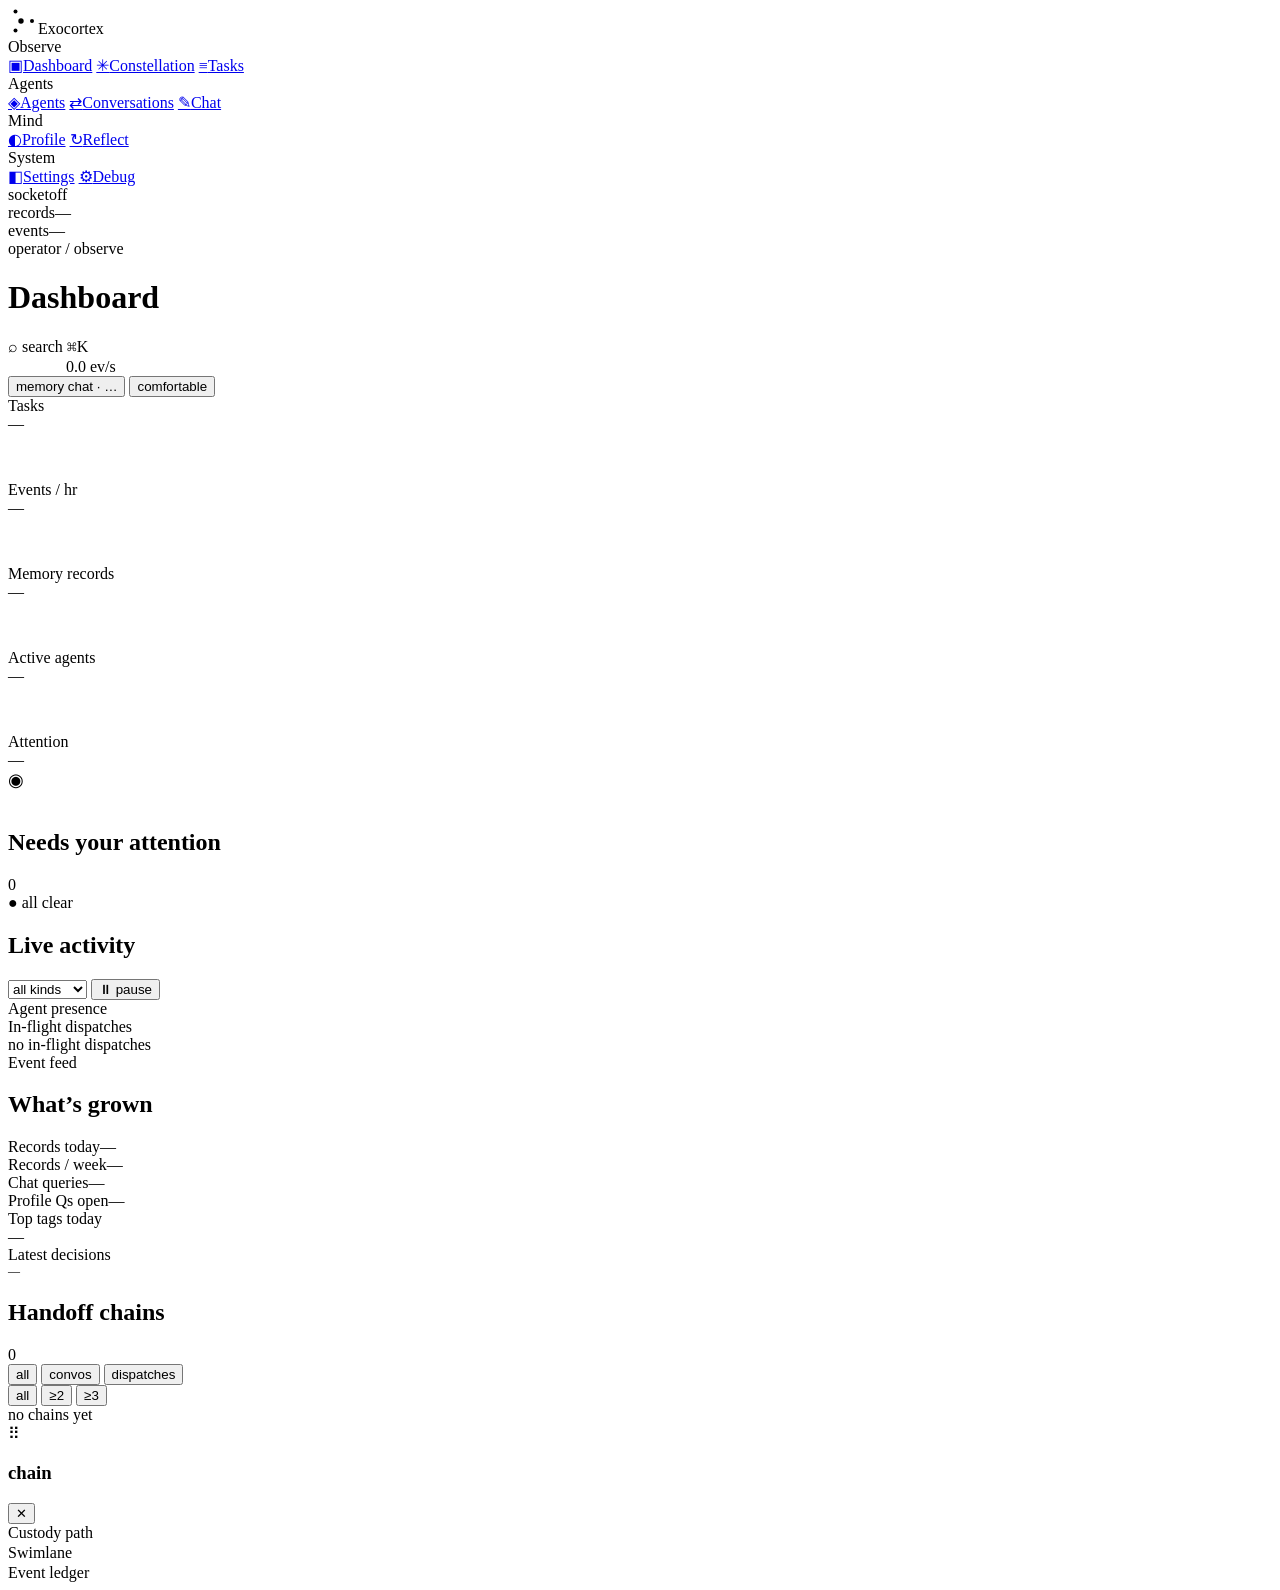
==== commit 314d7240: "ui: handoff chains are filterable — by executor agent and by kind - 'handed to' chips: one per execu" ====
--- a/src/exocortex/operator/web/static/index.html
+++ b/src/exocortex/operator/web/static/index.html
@@ -192,6 +192,11 @@
             <h2>Handoff chains</h2>
             <span class="count num" id="chains-count">0</span>
             <div class="tools">
+              <div class="chip-row" role="tablist" aria-label="chain kind" id="chain-kind-chips">
+                <button class="on" data-ckind="all" type="button">all</button>
+                <button data-ckind="conversation" type="button">convos</button>
+                <button data-ckind="dispatch" type="button">dispatches</button>
+              </div>
               <div class="chip-row" role="tablist" aria-label="min hops" id="chain-hop-chips">
                 <button class="on" data-minhops="1" type="button">all</button>
                 <button data-minhops="2" type="button">≥2</button>
@@ -199,6 +204,7 @@
               </div>
             </div>
           </div>
+          <div class="panel-h" id="chain-agent-filters" style="gap:6px;"></div>
           <div class="panel-b" id="chains-list"><div class="empty-note">no chains yet</div></div>
         </section>
       </section>
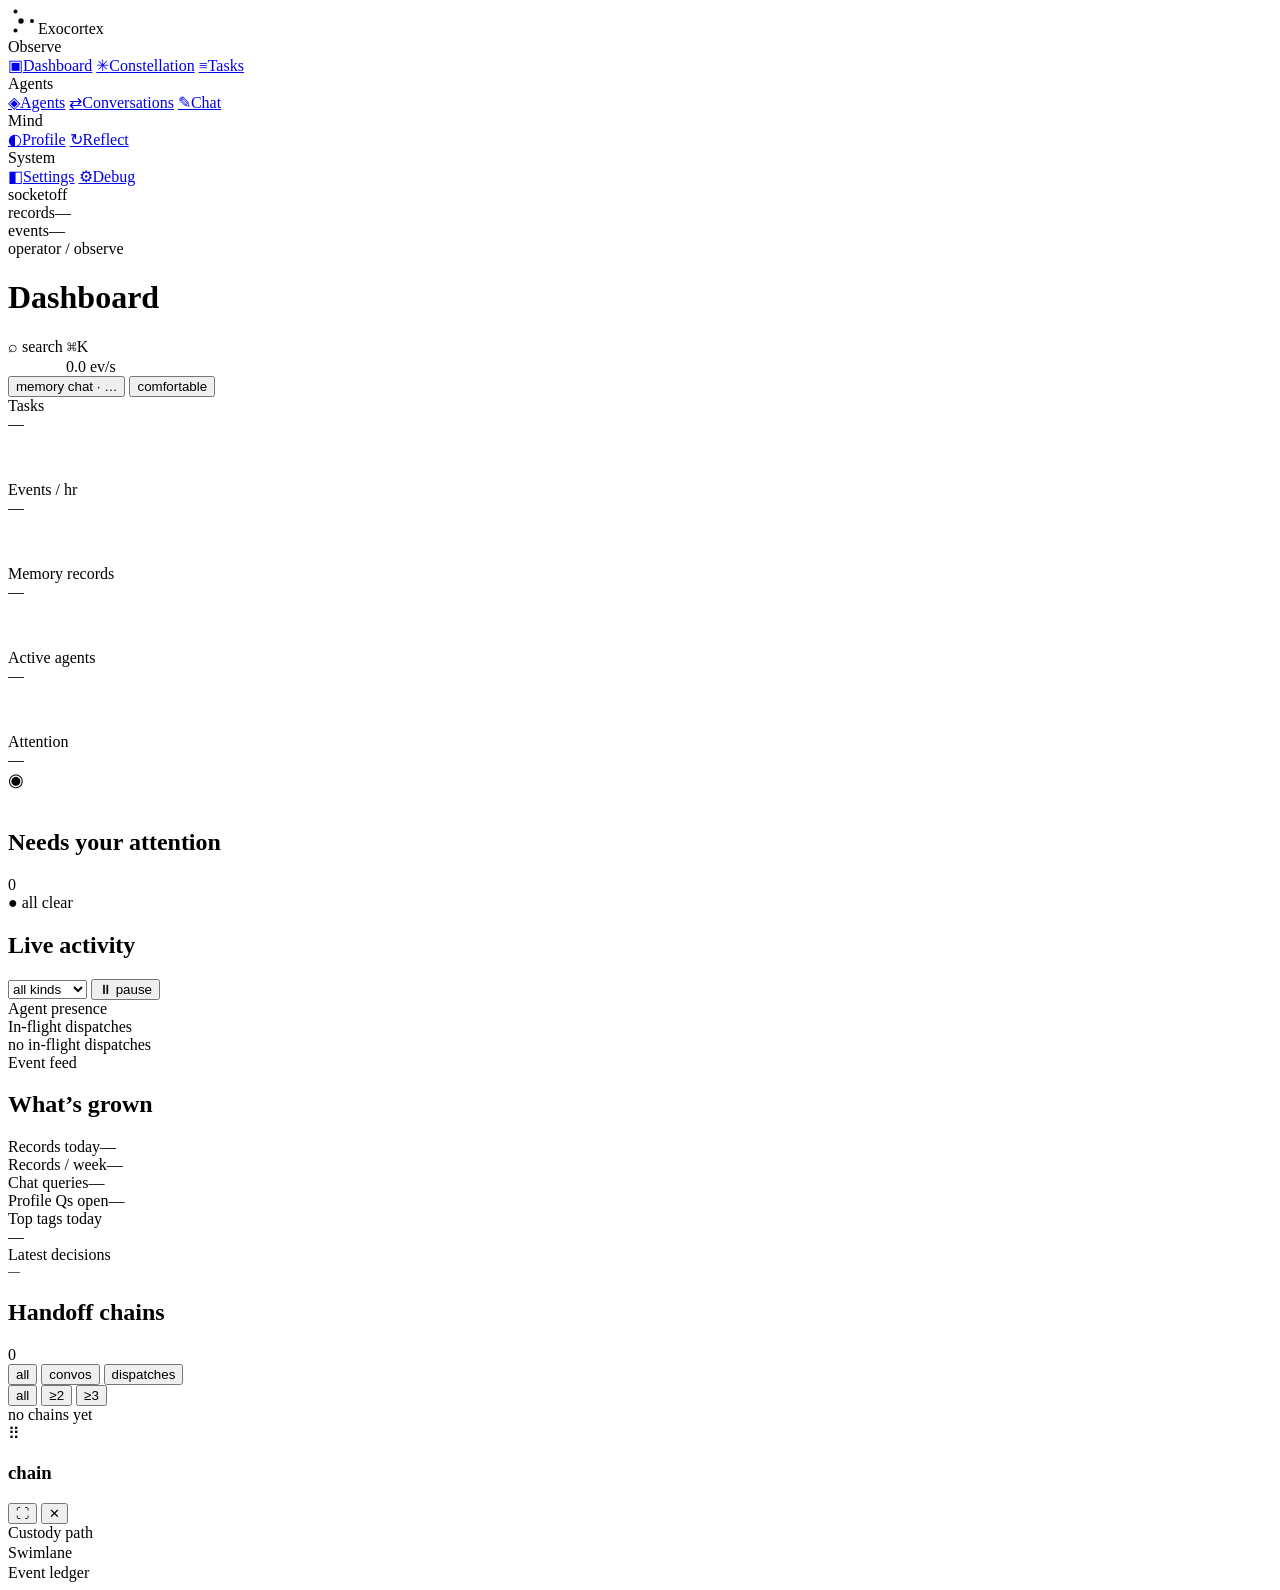
==== commit ac704d43: "ui: chain toaster gains maximize/restore for full-event reading ⛶ in the toaster header expands it t" ====
--- a/src/exocortex/operator/web/static/index.html
+++ b/src/exocortex/operator/web/static/index.html
@@ -572,6 +572,7 @@
     <span class="grip" aria-hidden="true">⠿</span>
     <h3 id="ct-title">chain</h3>
     <span class="cm" id="ct-meta"></span>
+    <button class="close" id="ct-max" aria-label="maximize chain detail" title="maximize" type="button">⛶</button>
     <button class="close" id="ct-close" aria-label="close chain detail" type="button">✕</button>
   </div>
   <div class="ct-body">
